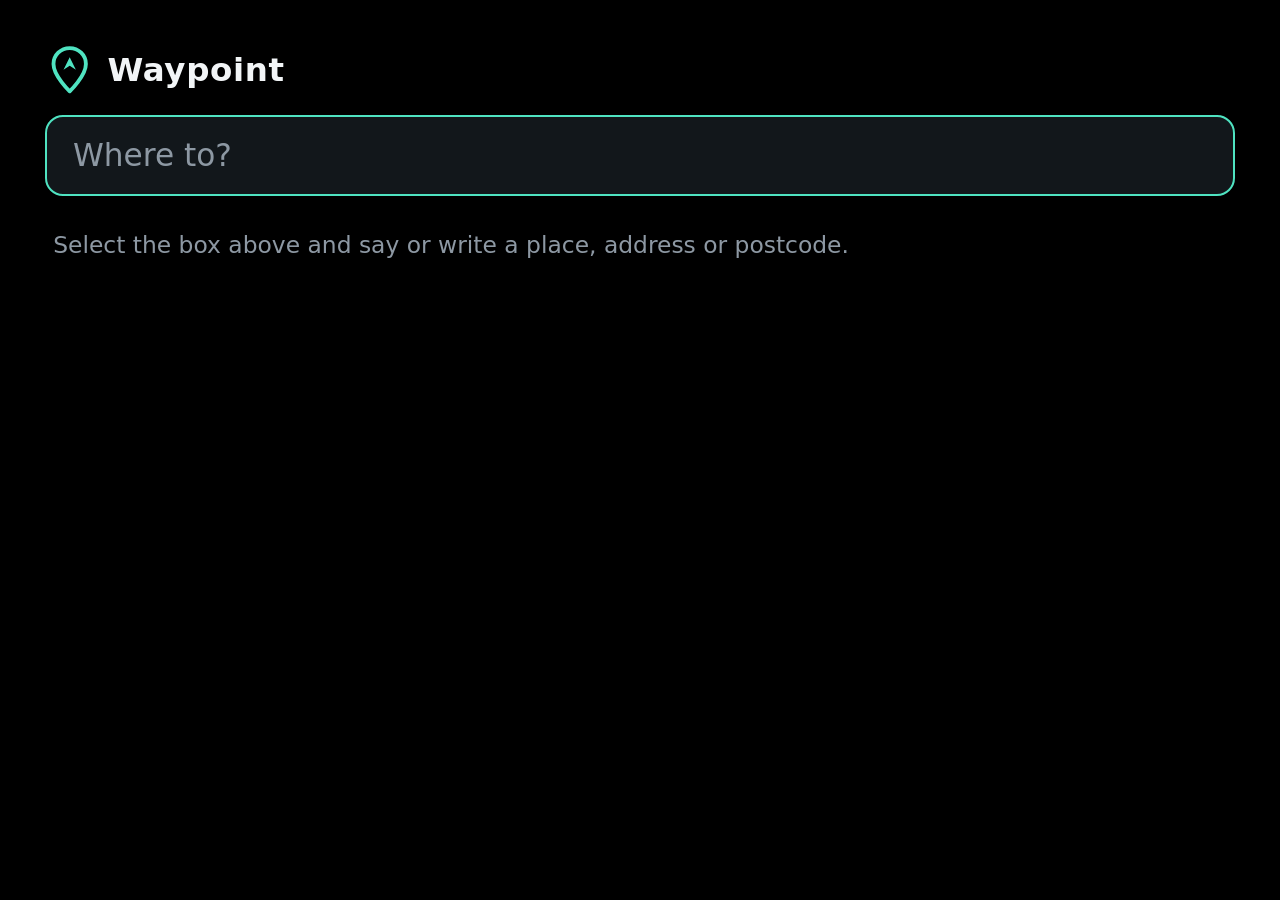
==== index.html @ 646df766 "Add files via upload" ====
<!doctype html>
<html lang="en">
<head>
  <meta charset="utf-8">
  <meta name="viewport" content="width=device-width, initial-scale=1">
  <meta name="application-name" content="Waypoint">
  <meta name="theme-color" content="#000000">
  <title>Waypoint</title>
  <link rel="icon" href="icons/icon.svg" type="image/svg+xml">
  <link rel="stylesheet" href="style.css">
</head>
<body>
  <div id="app" class="app-shell">

    <!-- ============ HOME ============ -->
    <section id="screen-home" class="screen" data-screen="home">
      <header class="brand">
        <svg class="brand-mark" viewBox="0 0 64 64" aria-hidden="true"><use href="#logo"/></svg>
        <span class="brand-name">Waypoint</span>
      </header>

      <form id="search-form" class="search" autocomplete="off">
        <label for="search-input" class="sr-only">Where to?</label>
        <input id="search-input" type="search" enterkeyhint="search"
               placeholder="Where to?" aria-label="Where to?">
      </form>

      <div class="scroll" id="home-lists">
        <h2 class="section-label" id="fav-label" hidden>Saved</h2>
        <div id="fav-list" class="list"></div>
        <h2 class="section-label" id="recent-label" hidden>Recent</h2>
        <div id="recent-list" class="list"></div>
        <p id="home-empty" class="hint">Select the box above and say or write a place, address or postcode.</p>
      </div>
    </section>

    <!-- ============ RESULTS ============ -->
    <section id="screen-results" class="screen" data-screen="results" hidden>
      <div class="topbar">
        <button class="back" data-action="back" aria-label="Back">‹</button>
        <h1 class="title" id="results-title">Results</h1>
      </div>
      <div class="scroll">
        <p id="results-status" class="hint"></p>
        <div id="results-list" class="list"></div>
      </div>
    </section>

    <!-- ============ PREVIEW ============ -->
    <section id="screen-preview" class="screen" data-screen="preview" hidden>
      <div class="topbar">
        <button class="back" data-action="back" aria-label="Back">‹</button>
        <h1 class="title">Route</h1>
      </div>
      <div class="preview-body">
        <h2 id="pv-name" class="pv-name"></h2>
        <p id="pv-addr" class="pv-addr"></p>
        <div class="pv-stats">
          <div><span id="pv-time" class="big">–</span><span class="small">walk</span></div>
          <div><span id="pv-dist" class="big">–</span><span class="small">distance</span></div>
          <div><span id="pv-eta" class="big">–</span><span class="small">arrive</span></div>
        </div>
        <p id="pv-status" class="hint"></p>
      </div>
      <div class="actions">
        <button id="btn-go" class="btn primary" data-action="go" disabled>Go</button>
        <button id="btn-save" class="btn" data-action="save">☆ Save</button>
      </div>
    </section>

    <!-- ============ NAVIGATE ============ -->
    <section id="screen-nav" class="screen nav" data-screen="nav" hidden>
      <button id="nav-focus" class="nav-focus" aria-label="Navigation. Select for options."></button>
      <div class="instr" id="instr">
        <svg id="instr-icon" class="instr-icon" viewBox="0 0 100 100" aria-hidden="true"></svg>
        <div class="instr-text">
          <div id="instr-dist" class="instr-dist">–</div>
          <div id="instr-street" class="instr-street">Finding you…</div>
        </div>
      </div>
      <div id="peek-tag" class="peek-tag" hidden></div>
      <div class="map-wrap">
        <canvas id="map" aria-hidden="true"></canvas>
        <div id="gps-warn" class="gps-warn" hidden>Weak GPS</div>
      </div>
      <div class="navbar">
        <span id="nav-remaining">–</span>
        <span id="nav-eta">–</span>
      </div>

      <div id="nav-menu" class="menu" hidden>
        <div class="menu-card">
          <button class="btn" data-action="resume">Resume</button>
          <button class="btn" data-action="voice" id="btn-voice">Voice: On</button>
          <button class="btn" data-action="reroute">Re-plan route</button>
          <button class="btn danger" data-action="end">End route</button>
        </div>
      </div>
    </section>

    <!-- ============ ARRIVED ============ -->
    <section id="screen-arrive" class="screen arrive" data-screen="arrive" hidden>
      <svg class="arrive-mark" viewBox="0 0 100 100" aria-hidden="true">
        <circle cx="50" cy="50" r="40" fill="none" stroke="currentColor" stroke-width="6"/>
        <path d="M32 51 l12 12 l24 -26" fill="none" stroke="currentColor" stroke-width="8" stroke-linecap="round" stroke-linejoin="round"/>
      </svg>
      <h1 class="arrive-title">You've arrived</h1>
      <p id="arrive-name" class="pv-addr"></p>
      <div class="actions">
        <button class="btn primary" data-action="done">Done</button>
      </div>
    </section>

    <div id="toast" class="toast" role="status" aria-live="polite" hidden></div>
  </div>

  <!-- Logo symbol: a location pin whose inner mark is a forward chevron -->
  <svg width="0" height="0" style="position:absolute" aria-hidden="true">
    <symbol id="logo" viewBox="0 0 64 64">
      <path d="M32 4C20.4 4 11 13.2 11 24.6 11 40 32 60 32 60s21-20 21-35.4C53 13.2 43.6 4 32 4z"
            fill="none" stroke="currentColor" stroke-width="5" stroke-linejoin="round"/>
      <path d="M24 32 L32 16 L40 32 L32 27 Z" fill="currentColor"/>
    </symbol>
  </svg>

  <script src="config.js"></script>
  <script src="app.js"></script>
</body>
</html>
---- style.css ----
/* Waypoint — styled for the Meta Ray-Ban Display (600×600, additive light).
   Black = transparent to the wearer, so the canvas is pure black and only
   the information you need is lit. */

:root {
  --bg: #000;
  --text: #f2f5f7;
  --dim: #8d98a3;
  --accent: #4fe3c1;      /* aqua: bright on an additive display */
  --accent-ink: #00110c;
  --warn: #ffb547;
  --danger: #ff6b6b;
  --surface: #12171b;
  --surface-2: #1c2328;
  --line: #2a333a;
  --radius: 18px;
  --gutter: 5vmin;
  font-size: clamp(16px, 3.6vmin, 26px);
}

* { box-sizing: border-box; }

html, body, #app {
  inline-size: 100%;
  block-size: 100%;
}

body {
  margin: 0;
  background: var(--bg);
  color: var(--text);
  font-family: system-ui, -apple-system, "Segoe UI", Roboto, sans-serif;
  line-height: 1.3;
  overflow: hidden;
  -webkit-font-smoothing: antialiased;
}

.app-shell { position: relative; overflow: hidden; }

.screen {
  position: absolute;
  inset: 0;
  display: flex;
  flex-direction: column;
  padding: var(--gutter);
  gap: 0.8rem;
}
.screen[hidden] { display: none; }

.sr-only {
  position: absolute; width: 1px; height: 1px; overflow: hidden;
  clip: rect(0 0 0 0); white-space: nowrap;
}

button { font: inherit; color: inherit; }

:focus-visible {
  outline: 3px solid var(--accent);
  outline-offset: 2px;
}

/* ---------- brand ---------- */
.brand { display: flex; align-items: center; gap: 0.5rem; color: var(--accent); }
.brand-mark { width: 1.9rem; height: 1.9rem; }
.brand-name { font-weight: 700; font-size: 1.25rem; letter-spacing: 0.02em; color: var(--text); }

/* ---------- search ---------- */
.search input {
  width: 100%;
  font: inherit;
  font-size: 1.2rem;
  color: var(--text);
  background: var(--surface);
  border: 2px solid var(--line);
  border-radius: var(--radius);
  padding: 0.7rem 1rem;
  outline: none;
}
.search input:focus { border-color: var(--accent); }
.search input::placeholder { color: var(--dim); }

/* ---------- lists ---------- */
.scroll {
  flex: 1 1 auto;
  min-height: 0;
  overflow-y: auto;
  scrollbar-width: none;
  padding: 3px; /* room for focus ring */
}
.scroll::-webkit-scrollbar { display: none; }

.section-label {
  margin: 0.6rem 0 0.35rem 0.2rem;
  font-size: 0.75rem;
  font-weight: 600;
  text-transform: uppercase;
  letter-spacing: 0.12em;
  color: var(--dim);
}

.list { display: flex; flex-direction: column; gap: 0.45rem; }

.item {
  display: flex;
  align-items: center;
  gap: 0.8rem;
  width: 100%;
  text-align: left;
  background: var(--surface);
  border: 0;
  border-radius: var(--radius);
  padding: 0.65rem 0.9rem;
  cursor: pointer;
}
.item:focus-visible { background: var(--surface-2); }
.item .ico {
  flex: 0 0 auto;
  width: 1.6rem; height: 1.6rem;
  color: var(--accent);
}
.item .txt { min-width: 0; flex: 1 1 auto; }
.item .name {
  display: block; font-weight: 600; font-size: 1.05rem;
  white-space: nowrap; overflow: hidden; text-overflow: ellipsis;
}
.item .sub {
  display: block; color: var(--dim); font-size: 0.82rem;
  white-space: nowrap; overflow: hidden; text-overflow: ellipsis;
}
.item .meta { flex: 0 0 auto; color: var(--dim); font-size: 0.85rem; }

.hint { color: var(--dim); font-size: 0.9rem; margin: 0.4rem 0.2rem; }

/* ---------- top bar ---------- */
.topbar { display: flex; align-items: center; gap: 0.6rem; }
.back {
  width: 2.4rem; height: 2.4rem;
  border-radius: 50%;
  border: 0;
  background: var(--surface);
  font-size: 1.6rem; line-height: 1;
  padding-bottom: 0.15rem;
  cursor: pointer;
}
.title { margin: 0; font-size: 1.15rem; font-weight: 600; }

/* ---------- preview ---------- */
.preview-body { flex: 1 1 auto; display: flex; flex-direction: column; justify-content: center; gap: 0.3rem; }
.pv-name { margin: 0; font-size: 1.55rem; line-height: 1.15; }
.pv-addr { margin: 0; color: var(--dim); font-size: 0.95rem; }
.pv-stats {
  display: grid; grid-template-columns: repeat(3, 1fr); gap: 0.5rem;
  margin-top: 1rem;
}
.pv-stats > div {
  background: var(--surface); border-radius: var(--radius);
  padding: 0.6rem; text-align: center;
  display: flex; flex-direction: column;
}
.big { font-size: 1.35rem; font-weight: 700; color: var(--accent); }
.small { font-size: 0.75rem; color: var(--dim); text-transform: uppercase; letter-spacing: 0.08em; }

.actions { display: flex; gap: 0.6rem; }
.btn {
  flex: 1 1 0;
  border: 0;
  border-radius: 999px;
  padding: 0.75rem 1rem;
  background: var(--surface-2);
  font-weight: 600;
  font-size: 1.05rem;
  cursor: pointer;
}
.btn.primary { background: var(--accent); color: var(--accent-ink); }
.btn.primary:disabled { background: var(--surface-2); color: var(--dim); }
.btn.danger { color: var(--danger); }

/* ---------- navigation ---------- */
.nav { gap: 0.5rem; }
.nav-focus {
  position: absolute; inset: 0;
  background: transparent; border: 0; opacity: 0;
  z-index: 0;
}
.nav-focus:focus-visible { outline: none; }
.instr, .map-wrap, .navbar, .peek-tag { position: relative; z-index: 1; pointer-events: none; }

.instr {
  display: flex; align-items: center; gap: 0.9rem;
  background: var(--surface);
  border-radius: var(--radius);
  padding: 0.7rem 0.9rem;
}
.instr.peek { outline: 2px dashed var(--dim); }
.instr.soon .instr-icon { color: #fff; }
.instr-icon {
  flex: 0 0 auto;
  width: 5.2rem; height: 5.2rem;
  color: var(--accent);
}
.instr-text { min-width: 0; }
.instr-dist { font-size: 2.3rem; font-weight: 800; line-height: 1; letter-spacing: -0.01em; }
.instr-street {
  font-size: 1.05rem; margin-top: 0.3rem;
  display: -webkit-box; -webkit-line-clamp: 2; -webkit-box-orient: vertical; overflow: hidden;
}
.peek-tag {
  align-self: center; margin-top: -0.2rem;
  font-size: 0.75rem; color: var(--dim);
  text-transform: uppercase; letter-spacing: 0.1em;
}

.map-wrap { flex: 1 1 auto; min-height: 0; }
#map { width: 100%; height: 100%; display: block; }
.gps-warn {
  position: absolute; top: 0.3rem; right: 0.3rem;
  font-size: 0.75rem; color: var(--warn);
  border: 1px solid var(--warn); border-radius: 999px; padding: 0.1rem 0.5rem;
}

.navbar {
  display: flex; justify-content: space-between;
  font-size: 1.05rem; font-weight: 600;
  padding: 0 0.3rem;
}
#nav-eta { color: var(--accent); }

.menu {
  position: absolute; inset: 0; z-index: 5;
  background: rgba(0,0,0,0.75);
  display: flex; align-items: center; justify-content: center;
  padding: var(--gutter);
}
.menu[hidden] { display: none; }
.menu-card { width: 100%; max-width: 22rem; display: flex; flex-direction: column; gap: 0.55rem; }

/* ---------- arrived ---------- */
.arrive { align-items: center; justify-content: center; text-align: center; }
.arrive-mark { width: 7rem; height: 7rem; color: var(--accent); }
.arrive-title { margin: 0.4rem 0 0; font-size: 1.8rem; }
.arrive .actions { width: 70%; margin-top: 1.4rem; }

/* ---------- toast ---------- */
.toast {
  position: absolute; left: 50%; bottom: var(--gutter);
  transform: translateX(-50%);
  max-width: 92%;
  background: var(--surface-2);
  border: 1px solid var(--line);
  border-radius: 999px;
  padding: 0.45rem 1rem;
  font-size: 0.9rem;
  z-index: 10;
  text-align: center;
}
.toast[hidden] { display: none; }
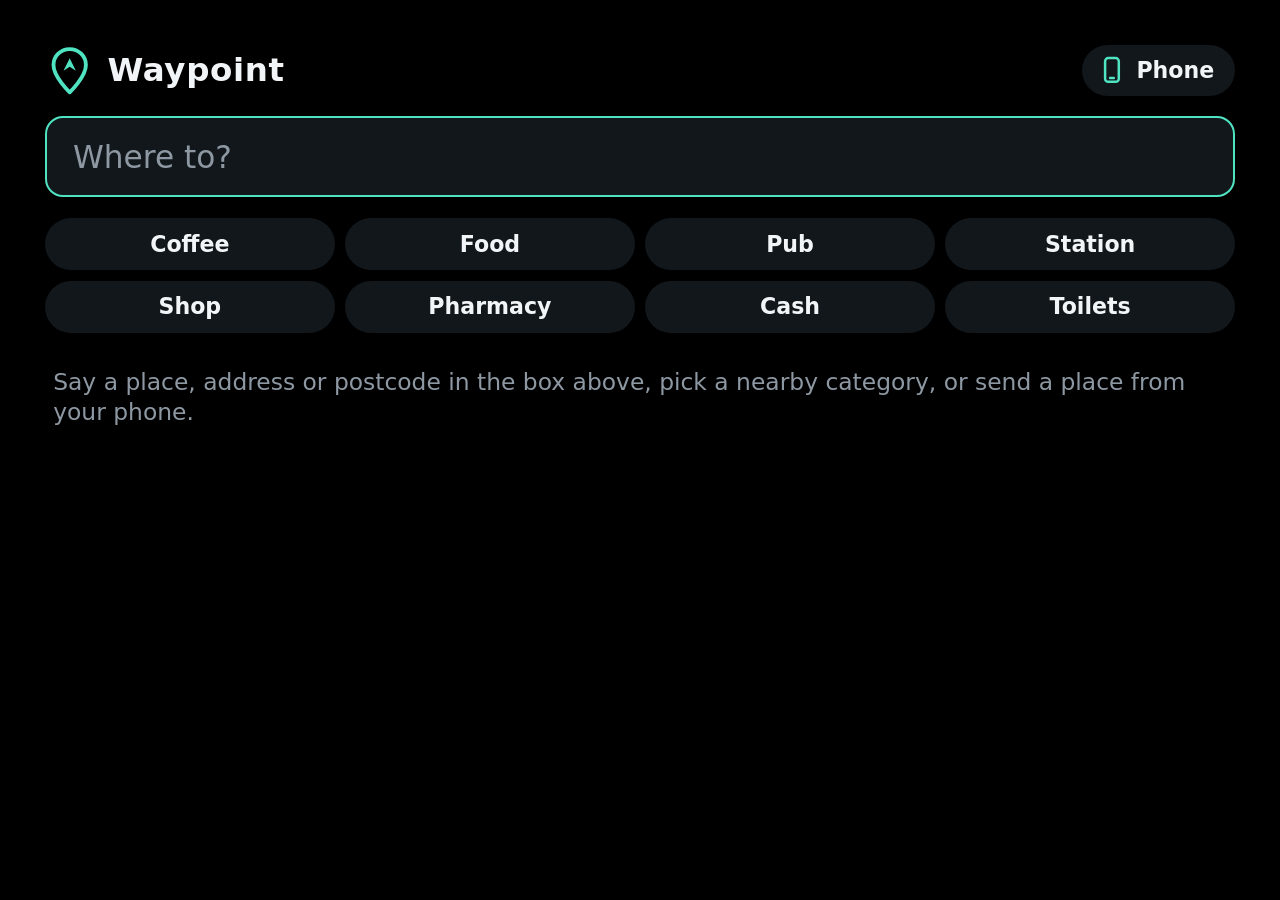
==== commit 9150d98d: "Add files via upload" ====
--- a/index.html
+++ b/index.html
@@ -17,6 +17,10 @@
       <header class="brand">
         <svg class="brand-mark" viewBox="0 0 64 64" aria-hidden="true"><use href="#logo"/></svg>
         <span class="brand-name">Waypoint</span>
+        <button class="icon-btn" data-action="phone" aria-label="Send a place from your phone">
+          <svg viewBox="0 0 24 24" aria-hidden="true"><rect x="6.5" y="2.5" width="11" height="19" rx="2.5" fill="none" stroke="currentColor" stroke-width="2"/><path d="M10.5 18.5h3" stroke="currentColor" stroke-width="2" stroke-linecap="round"/></svg>
+          <span>Phone</span>
+        </button>
       </header>
 
       <form id="search-form" class="search" autocomplete="off">
@@ -25,12 +29,14 @@
                placeholder="Where to?" aria-label="Where to?">
       </form>
 
+      <div class="chips" id="chips" aria-label="Nearby"></div>
+
       <div class="scroll" id="home-lists">
         <h2 class="section-label" id="fav-label" hidden>Saved</h2>
         <div id="fav-list" class="list"></div>
         <h2 class="section-label" id="recent-label" hidden>Recent</h2>
         <div id="recent-list" class="list"></div>
-        <p id="home-empty" class="hint">Select the box above and say or write a place, address or postcode.</p>
+        <p id="home-empty" class="hint">Say a place, address or postcode in the box above, pick a nearby category, or send a place from your phone.</p>
       </div>
     </section>
 
@@ -38,11 +44,32 @@
     <section id="screen-results" class="screen" data-screen="results" hidden>
       <div class="topbar">
         <button class="back" data-action="back" aria-label="Back">‹</button>
-        <h1 class="title" id="results-title">Results</h1>
+        <form id="research-form" class="search grow" autocomplete="off">
+          <input id="research-input" type="search" enterkeyhint="search" aria-label="Search again" placeholder="Search again">
+        </form>
       </div>
+      <p id="results-heard" class="heard" hidden></p>
       <div class="scroll">
         <p id="results-status" class="hint"></p>
         <div id="results-list" class="list"></div>
+      </div>
+    </section>
+
+    <!-- ============ SEND FROM PHONE ============ -->
+    <section id="screen-phone" class="screen" data-screen="phone" hidden>
+      <div class="topbar">
+        <button class="back" data-action="back" aria-label="Back">‹</button>
+        <h1 class="title">Send from phone</h1>
+      </div>
+      <div class="phone-body">
+        <p class="hint">On your phone, open</p>
+        <p id="phone-url" class="phone-url"></p>
+        <p class="hint">and enter this code:</p>
+        <p id="phone-code" class="phone-code"></p>
+        <p id="phone-status" class="phone-status"><span class="dot"></span><span id="phone-status-text">Connecting…</span></p>
+      </div>
+      <div class="actions">
+        <button class="btn" data-action="newcode">New code</button>
       </div>
     </section>
 
@@ -124,6 +151,7 @@
   </svg>
 
   <script src="config.js"></script>
+  <script src="search.js"></script>
   <script src="app.js"></script>
 </body>
 </html>
--- a/style.css
+++ b/style.css
@@ -64,6 +64,43 @@
 .brand-mark { width: 1.9rem; height: 1.9rem; }
 .brand-name { font-weight: 700; font-size: 1.25rem; letter-spacing: 0.02em; color: var(--text); }
 
+/* ---------- header buttons, chips ---------- */
+.icon-btn {
+  margin-left: auto;
+  display: inline-flex; align-items: center; gap: 0.35rem;
+  border: 0; border-radius: 999px;
+  background: var(--surface);
+  padding: 0.4rem 0.8rem 0.4rem 0.6rem;
+  font-size: 0.85rem; font-weight: 600; color: var(--text);
+  cursor: pointer;
+}
+.icon-btn svg { width: 1.15rem; height: 1.15rem; color: var(--accent); }
+
+.chips { display: grid; grid-template-columns: repeat(4, 1fr); gap: 0.4rem; }
+.chip {
+  border: 0; border-radius: 999px;
+  background: var(--surface);
+  padding: 0.45rem 0.2rem;
+  font-size: 0.85rem; font-weight: 600;
+  cursor: pointer;
+  white-space: nowrap; overflow: hidden; text-overflow: ellipsis;
+}
+.chip:focus-visible { background: var(--surface-2); color: var(--accent); }
+
+.heard { margin: -0.3rem 0.2rem 0; font-size: 0.85rem; color: var(--dim); }
+.heard b { color: var(--text); font-weight: 600; }
+.grow { flex: 1 1 auto; }
+.topbar .search input { font-size: 1.05rem; padding: 0.5rem 0.9rem; }
+
+/* ---------- phone pairing ---------- */
+.phone-body { flex: 1 1 auto; display: flex; flex-direction: column; justify-content: center; align-items: center; text-align: center; gap: 0.2rem; }
+.phone-body .hint { margin: 0.2rem; }
+.phone-url { margin: 0; font-size: 1rem; font-weight: 600; color: var(--text); word-break: break-all; }
+.phone-code { margin: 0.2rem 0 0.4rem; font-size: 2.8rem; font-weight: 800; letter-spacing: 0.08em; color: var(--accent); font-variant-numeric: tabular-nums; }
+.phone-status { display: flex; align-items: center; gap: 0.45rem; font-size: 0.85rem; color: var(--dim); margin: 0.3rem 0 0; }
+.phone-status .dot { width: 0.55rem; height: 0.55rem; border-radius: 50%; background: var(--warn); }
+.phone-status.on .dot { background: var(--accent); }
+
 /* ---------- search ---------- */
 .search input {
   width: 100%;
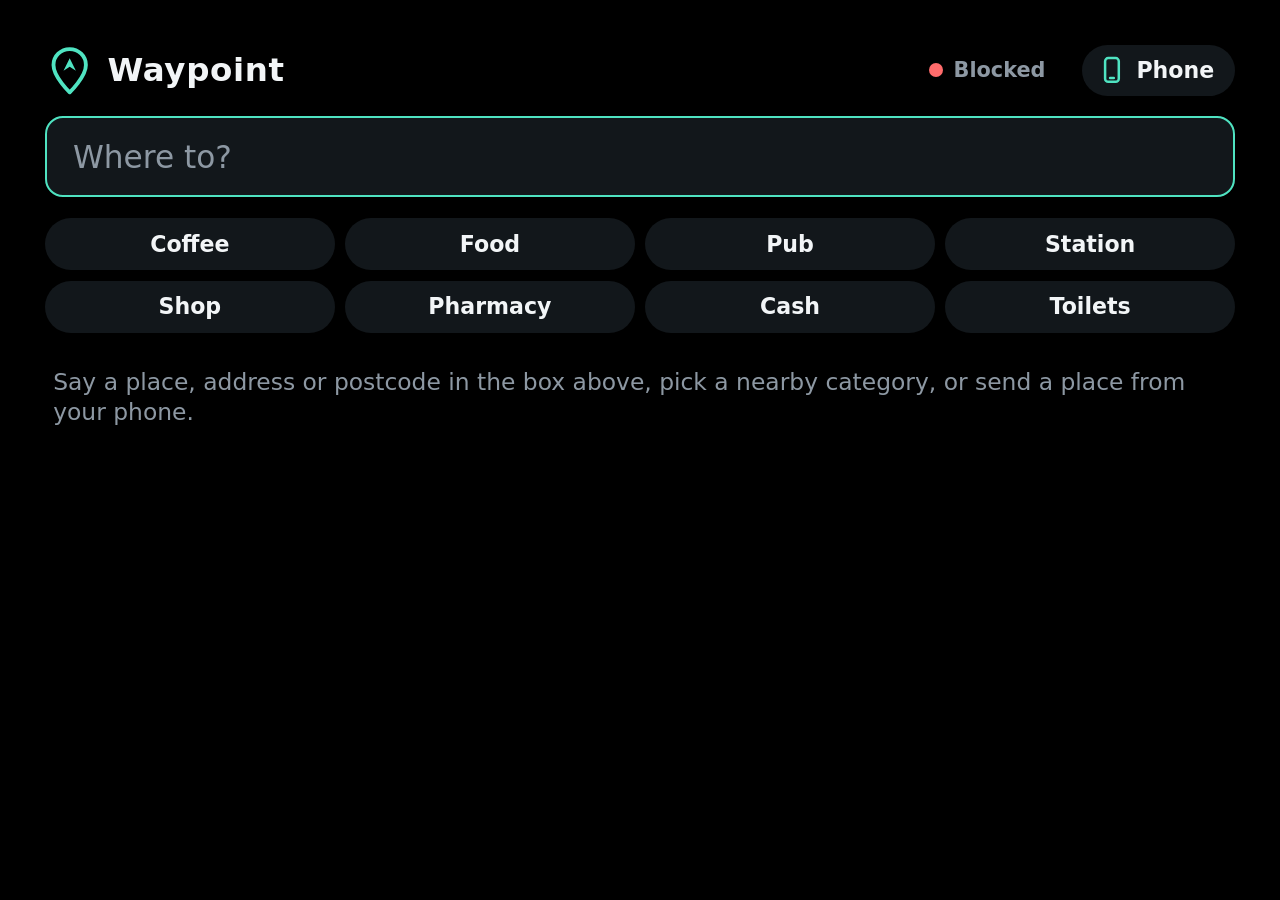
==== commit 9d7106b0: "Add files via upload" ====
--- a/index.html
+++ b/index.html
@@ -17,6 +17,9 @@
       <header class="brand">
         <svg class="brand-mark" viewBox="0 0 64 64" aria-hidden="true"><use href="#logo"/></svg>
         <span class="brand-name">Waypoint</span>
+        <button class="loc-badge" id="loc-badge" data-action="loc" aria-label="Location status">
+          <span class="dot"></span><span id="loc-text">Location</span>
+        </button>
         <button class="icon-btn" data-action="phone" aria-label="Send a place from your phone">
           <svg viewBox="0 0 24 24" aria-hidden="true"><rect x="6.5" y="2.5" width="11" height="19" rx="2.5" fill="none" stroke="currentColor" stroke-width="2"/><path d="M10.5 18.5h3" stroke="currentColor" stroke-width="2" stroke-linecap="round"/></svg>
           <span>Phone</span>
@@ -70,6 +73,30 @@
       </div>
       <div class="actions">
         <button class="btn" data-action="newcode">New code</button>
+      </div>
+    </section>
+
+    <!-- ============ LOCATION HELP ============ -->
+    <section id="screen-loc" class="screen" data-screen="loc" hidden>
+      <div class="topbar">
+        <button class="back" data-action="back" aria-label="Back">‹</button>
+        <h1 class="title">Location</h1>
+      </div>
+      <div class="scroll" tabindex="0" aria-label="Location details and help">
+        <dl id="loc-info" class="kv"></dl>
+        <div class="help">
+          <p><b>Never finds you?</b> On your iPhone check:</p>
+          <ol>
+            <li>Settings → Privacy &amp; Security → <b>Location Services</b> on</li>
+            <li>Settings → Apps → <b>Meta AI</b> → Location → <b>Always</b>, and <b>Precise Location</b> on</li>
+            <li>Settings → Apps → Meta AI → <b>Background App Refresh</b> on</li>
+            <li>Bluetooth on, and the Meta AI app open in the background</li>
+          </ol>
+          <p>Then press Try again. Sending a place from the phone page also passes over your phone's location, so you can start a route either way.</p>
+        </div>
+      </div>
+      <div class="actions">
+        <button class="btn primary" data-action="locretry">Try again</button>
       </div>
     </section>
 
--- a/style.css
+++ b/style.css
@@ -92,6 +92,28 @@
 .grow { flex: 1 1 auto; }
 .topbar .search input { font-size: 1.05rem; padding: 0.5rem 0.9rem; }
 
+/* ---------- location badge + help ---------- */
+.loc-badge {
+  margin-left: auto;
+  display: inline-flex; align-items: center; gap: 0.4rem;
+  border: 0; border-radius: 999px; background: transparent;
+  padding: 0.35rem 0.6rem; font-size: 0.8rem; font-weight: 600; color: var(--dim);
+  cursor: pointer;
+}
+.loc-badge + .icon-btn { margin-left: 0.3rem; }
+.loc-badge .dot, .kv .dot { width: 0.55rem; height: 0.55rem; border-radius: 50%; background: var(--warn); flex: none; }
+.loc-badge.ok .dot { background: var(--accent); }
+.loc-badge.bad .dot { background: var(--danger); }
+.loc-badge.ok { color: var(--text); }
+.kv { display: grid; grid-template-columns: auto 1fr; gap: 0.3rem 0.8rem; margin: 0.2rem 0.2rem 0.6rem; font-size: 0.9rem; }
+.kv dt { color: var(--dim); }
+.kv dd { margin: 0; font-weight: 600; }
+.help { background: var(--surface); border-radius: var(--radius); padding: 0.6rem 0.9rem; font-size: 0.8rem; }
+.scroll:focus-visible { outline: 2px solid var(--line); border-radius: var(--radius); }
+.help p { margin: 0.2rem 0; }
+.help ol { margin: 0.3rem 0; padding-left: 1.2rem; }
+.help li { margin: 0.15rem 0; }
+
 /* ---------- phone pairing ---------- */
 .phone-body { flex: 1 1 auto; display: flex; flex-direction: column; justify-content: center; align-items: center; text-align: center; gap: 0.2rem; }
 .phone-body .hint { margin: 0.2rem; }
@@ -250,7 +272,7 @@
 .map-wrap { flex: 1 1 auto; min-height: 0; }
 #map { width: 100%; height: 100%; display: block; }
 .gps-warn {
-  position: absolute; top: 0.3rem; right: 0.3rem;
+  position: absolute; top: 0.3rem; left: 0.3rem;
   font-size: 0.75rem; color: var(--warn);
   border: 1px solid var(--warn); border-radius: 999px; padding: 0.1rem 0.5rem;
 }
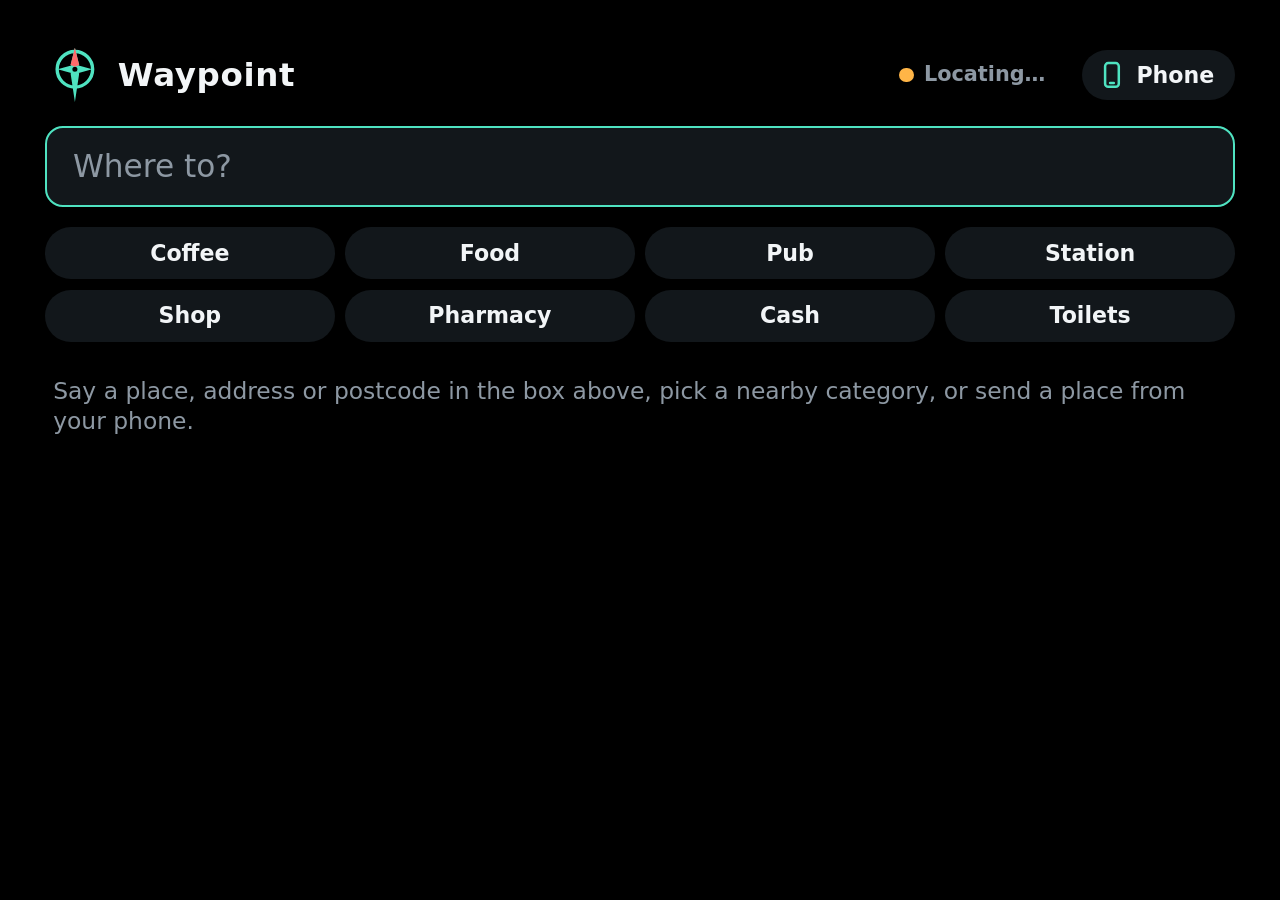
==== commit 14e814e0: "Add files via upload" ====
--- a/index.html
+++ b/index.html
@@ -6,7 +6,8 @@
   <meta name="application-name" content="Waypoint">
   <meta name="theme-color" content="#000000">
   <title>Waypoint</title>
-  <link rel="icon" href="icons/icon.svg" type="image/svg+xml">
+  <link rel="icon" href="icons/favicon.svg" type="image/svg+xml">
+  <link rel="apple-touch-icon" href="icons/apple-touch-icon.png">
   <link rel="stylesheet" href="style.css">
 </head>
 <body>
@@ -158,7 +159,7 @@
         <circle cx="50" cy="50" r="40" fill="none" stroke="currentColor" stroke-width="6"/>
         <path d="M32 51 l12 12 l24 -26" fill="none" stroke="currentColor" stroke-width="8" stroke-linecap="round" stroke-linejoin="round"/>
       </svg>
-      <h1 class="arrive-title">You've arrived</h1>
+      <h1 class="arrive-title">Land ahoy!</h1>
       <p id="arrive-name" class="pv-addr"></p>
       <div class="actions">
         <button class="btn primary" data-action="done">Done</button>
@@ -168,12 +169,12 @@
     <div id="toast" class="toast" role="status" aria-live="polite" hidden></div>
   </div>
 
-  <!-- Logo symbol: a location pin whose inner mark is a forward chevron -->
+  <!-- Logo: a compass rose whose south point is a map pin -->
   <svg width="0" height="0" style="position:absolute" aria-hidden="true">
     <symbol id="logo" viewBox="0 0 64 64">
-      <path d="M32 4C20.4 4 11 13.2 11 24.6 11 40 32 60 32 60s21-20 21-35.4C53 13.2 43.6 4 32 4z"
-            fill="none" stroke="currentColor" stroke-width="5" stroke-linejoin="round"/>
-      <path d="M24 32 L32 16 L40 32 L32 27 Z" fill="currentColor"/>
+      <circle cx="32" cy="26" r="19" fill="none" stroke="currentColor" stroke-width="3.6"/>
+      <path fill="currentColor" fill-rule="evenodd" d="M32 3L36.6 21.4 32 26 27.4 21.4ZM32 26L36.6 30.6 32 61 27.4 30.6ZM32 26L36 22 50.5 26 36 30ZM32 26L28 22 13.5 26 28 30ZM34.7 26a2.7 2.7 0 1 0-5.4 0a2.7 2.7 0 1 0 5.4 0Z"/>
+      <path fill="#ff6b6b" d="M32 3L36.6 21.4 32 23.2 27.4 21.4Z"/>
     </symbol>
   </svg>
 
--- a/style.css
+++ b/style.css
@@ -61,7 +61,7 @@
 
 /* ---------- brand ---------- */
 .brand { display: flex; align-items: center; gap: 0.5rem; color: var(--accent); }
-.brand-mark { width: 1.9rem; height: 1.9rem; }
+.brand-mark { width: 2.3rem; height: 2.3rem; }
 .brand-name { font-weight: 700; font-size: 1.25rem; letter-spacing: 0.02em; color: var(--text); }
 
 /* ---------- header buttons, chips ---------- */
@@ -102,7 +102,10 @@
 }
 .loc-badge + .icon-btn { margin-left: 0.3rem; }
 .loc-badge .dot, .kv .dot { width: 0.55rem; height: 0.55rem; border-radius: 50%; background: var(--warn); flex: none; }
-.loc-badge.ok .dot { background: var(--accent); }
+.loc-badge.ok .dot { background: var(--accent); animation: none; }
+.loc-badge .dot { animation: pulse 1.4s ease-in-out infinite; }
+@keyframes pulse { 50% { opacity: 0.25; } }
+@media (prefers-reduced-motion: reduce) { .loc-badge .dot { animation: none; } }
 .loc-badge.bad .dot { background: var(--danger); }
 .loc-badge.ok { color: var(--text); }
 .kv { display: grid; grid-template-columns: auto 1fr; gap: 0.3rem 0.8rem; margin: 0.2rem 0.2rem 0.6rem; font-size: 0.9rem; }
@@ -313,3 +316,6 @@
   text-align: center;
 }
 .toast[hidden] { display: none; }
+/* During navigation, messages sit just under the instruction card, clear of the stats. */
+.toast.on-nav { bottom: auto; top: calc(var(--gutter) + 7.6rem); font-size: 0.85rem; }
+input[type=search]::-webkit-search-cancel-button { display: none; -webkit-appearance: none; }
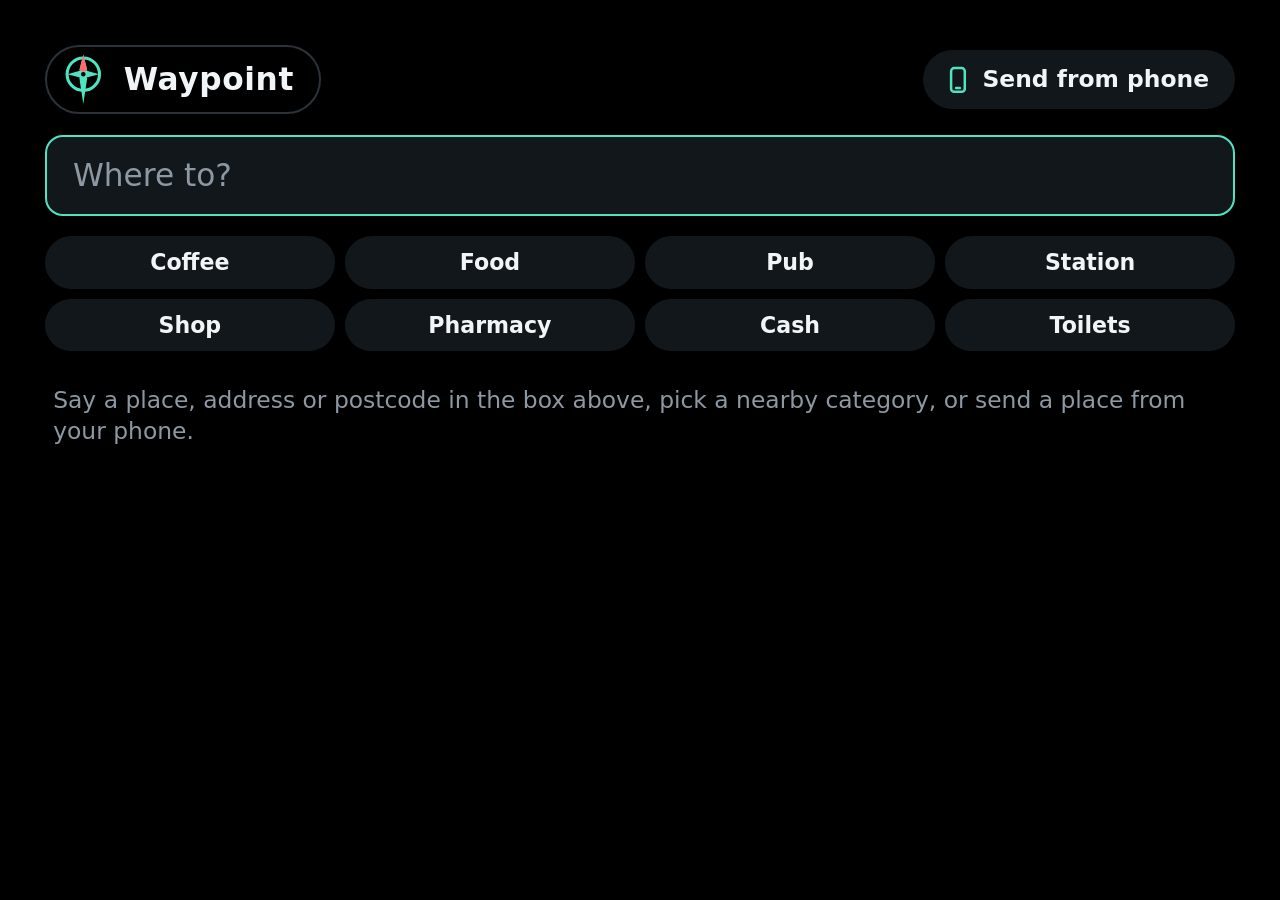
==== commit 39f75e9e: "Add files via upload" ====
--- a/index.html
+++ b/index.html
@@ -15,15 +15,14 @@
 
     <!-- ============ HOME ============ -->
     <section id="screen-home" class="screen" data-screen="home">
-      <header class="brand">
-        <svg class="brand-mark" viewBox="0 0 64 64" aria-hidden="true"><use href="#logo"/></svg>
-        <span class="brand-name">Waypoint</span>
-        <button class="loc-badge" id="loc-badge" data-action="loc" aria-label="Location status">
-          <span class="dot"></span><span id="loc-text">Location</span>
+      <header class="home-head">
+        <button class="brand wait" id="brand-btn" data-action="loc" aria-label="Waypoint. Location: finding you. Select for details.">
+          <svg class="brand-mark" viewBox="0 0 64 64" aria-hidden="true"><use href="#logo"/></svg>
+          <span class="brand-name">Waypoint</span>
         </button>
         <button class="icon-btn" data-action="phone" aria-label="Send a place from your phone">
           <svg viewBox="0 0 24 24" aria-hidden="true"><rect x="6.5" y="2.5" width="11" height="19" rx="2.5" fill="none" stroke="currentColor" stroke-width="2"/><path d="M10.5 18.5h3" stroke="currentColor" stroke-width="2" stroke-linecap="round"/></svg>
-          <span>Phone</span>
+          <span>Send from phone</span>
         </button>
       </header>
 
--- a/style.css
+++ b/style.css
@@ -59,10 +59,25 @@
   outline-offset: 2px;
 }
 
-/* ---------- brand ---------- */
-.brand { display: flex; align-items: center; gap: 0.5rem; color: var(--accent); }
-.brand-mark { width: 2.3rem; height: 2.3rem; }
-.brand-name { font-weight: 700; font-size: 1.25rem; letter-spacing: 0.02em; color: var(--text); }
+/* ---------- brand (doubles as the location status button) ---------- */
+:root { --ok: #4cd97b; }
+.home-head { display: flex; align-items: center; gap: 0.6rem; }
+.brand {
+  display: inline-flex; align-items: center; gap: 0.5rem;
+  color: var(--accent); background: transparent;
+  border: 2px solid var(--line); border-radius: 999px;
+  padding: 0.2rem 0.95rem 0.2rem 0.35rem;
+  cursor: pointer;
+  transition: border-color 0.4s ease;
+}
+.brand.ok { border-color: var(--ok); }
+.brand.bad { border-color: var(--danger); }
+.brand.wait { animation: pulse-border 1.6s ease-in-out infinite; }
+@keyframes pulse-border { 50% { border-color: transparent; } }
+@media (prefers-reduced-motion: reduce) { .brand.wait { animation: none; } }
+.brand:focus-visible { outline: 3px solid var(--accent); outline-offset: 3px; }
+.brand-mark { width: 2.1rem; height: 2.1rem; }
+.brand-name { font-weight: 700; font-size: 1.2rem; letter-spacing: 0.02em; color: var(--text); }
 
 /* ---------- header buttons, chips ---------- */
 .icon-btn {
@@ -70,8 +85,8 @@
   display: inline-flex; align-items: center; gap: 0.35rem;
   border: 0; border-radius: 999px;
   background: var(--surface);
-  padding: 0.4rem 0.8rem 0.4rem 0.6rem;
-  font-size: 0.85rem; font-weight: 600; color: var(--text);
+  padding: 0.55rem 1rem 0.55rem 0.8rem;
+  font-size: 0.9rem; font-weight: 600; color: var(--text); white-space: nowrap;
   cursor: pointer;
 }
 .icon-btn svg { width: 1.15rem; height: 1.15rem; color: var(--accent); }
@@ -93,21 +108,7 @@
 .topbar .search input { font-size: 1.05rem; padding: 0.5rem 0.9rem; }
 
 /* ---------- location badge + help ---------- */
-.loc-badge {
-  margin-left: auto;
-  display: inline-flex; align-items: center; gap: 0.4rem;
-  border: 0; border-radius: 999px; background: transparent;
-  padding: 0.35rem 0.6rem; font-size: 0.8rem; font-weight: 600; color: var(--dim);
-  cursor: pointer;
-}
-.loc-badge + .icon-btn { margin-left: 0.3rem; }
-.loc-badge .dot, .kv .dot { width: 0.55rem; height: 0.55rem; border-radius: 50%; background: var(--warn); flex: none; }
-.loc-badge.ok .dot { background: var(--accent); animation: none; }
-.loc-badge .dot { animation: pulse 1.4s ease-in-out infinite; }
-@keyframes pulse { 50% { opacity: 0.25; } }
-@media (prefers-reduced-motion: reduce) { .loc-badge .dot { animation: none; } }
-.loc-badge.bad .dot { background: var(--danger); }
-.loc-badge.ok { color: var(--text); }
+.kv .dot { width: 0.55rem; height: 0.55rem; border-radius: 50%; background: var(--warn); flex: none; }
 .kv { display: grid; grid-template-columns: auto 1fr; gap: 0.3rem 0.8rem; margin: 0.2rem 0.2rem 0.6rem; font-size: 0.9rem; }
 .kv dt { color: var(--dim); }
 .kv dd { margin: 0; font-weight: 600; }
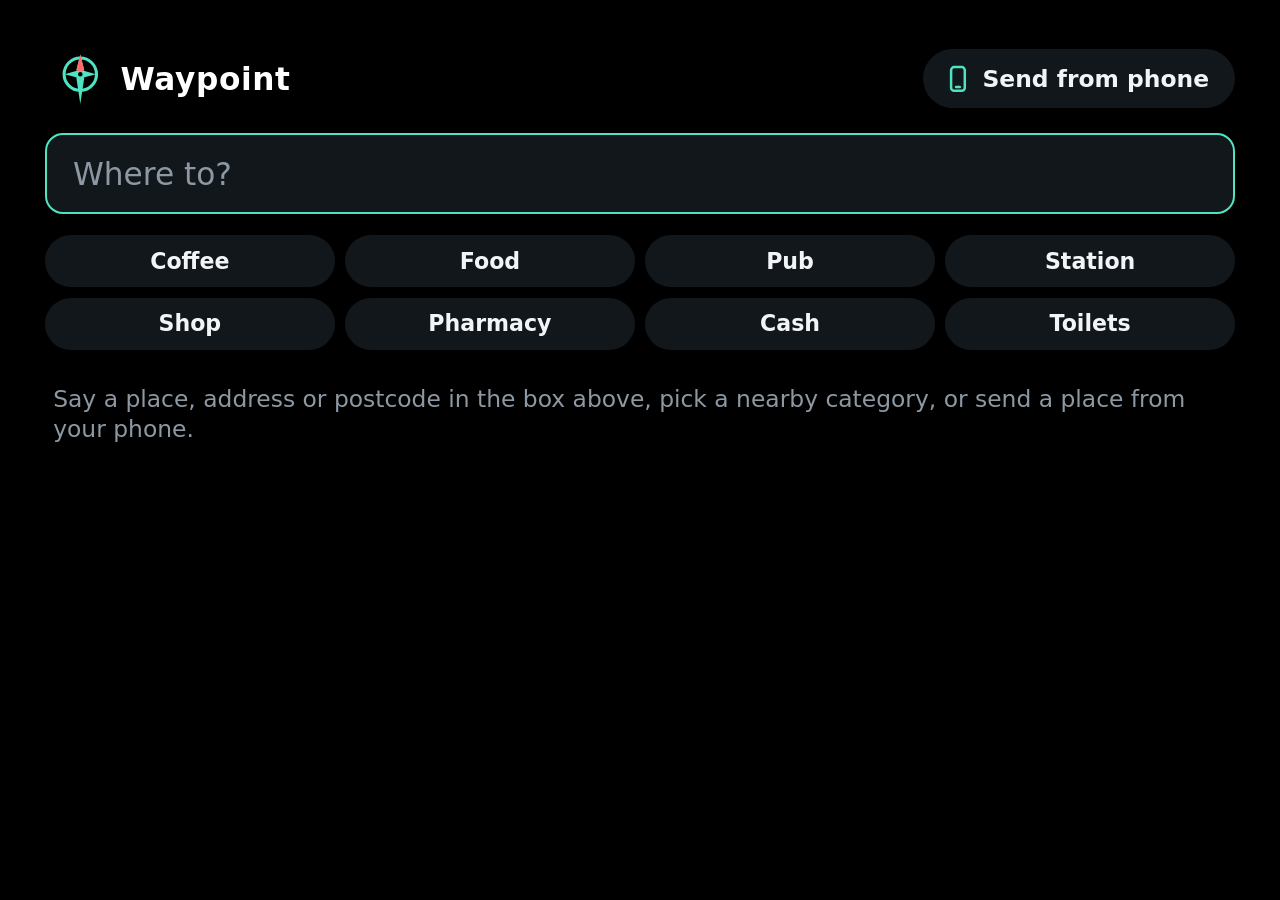
==== commit 1235eedd: "Add files via upload" ====
--- a/index.html
+++ b/index.html
@@ -5,6 +5,8 @@
   <meta name="viewport" content="width=device-width, initial-scale=1">
   <meta name="application-name" content="Waypoint">
   <meta name="theme-color" content="#000000">
+  <!-- Only the site name (never the address, which may hold your backup key) is sent to other sites. -->
+  <meta name="referrer" content="strict-origin-when-cross-origin">
   <title>Waypoint</title>
   <link rel="icon" href="icons/favicon.svg" type="image/svg+xml">
   <link rel="apple-touch-icon" href="icons/apple-touch-icon.png">
@@ -80,7 +82,7 @@
     <section id="screen-loc" class="screen" data-screen="loc" hidden>
       <div class="topbar">
         <button class="back" data-action="back" aria-label="Back">‹</button>
-        <h1 class="title">Location</h1>
+        <h1 class="title">Status</h1>
       </div>
       <div class="scroll" tabindex="0" aria-label="Location details and help">
         <dl id="loc-info" class="kv"></dl>
--- a/style.css
+++ b/style.css
@@ -65,19 +65,17 @@
 .brand {
   display: inline-flex; align-items: center; gap: 0.5rem;
   color: var(--accent); background: transparent;
-  border: 2px solid var(--line); border-radius: 999px;
-  padding: 0.2rem 0.95rem 0.2rem 0.35rem;
-  cursor: pointer;
-  transition: border-color 0.4s ease;
-}
-.brand.ok { border-color: var(--ok); }
-.brand.bad { border-color: var(--danger); }
-.brand.wait { animation: pulse-border 1.6s ease-in-out infinite; }
-@keyframes pulse-border { 50% { border-color: transparent; } }
-@media (prefers-reduced-motion: reduce) { .brand.wait { animation: none; } }
-.brand:focus-visible { outline: 3px solid var(--accent); outline-offset: 3px; }
+  border: 0; border-radius: 999px;
+  padding: 0.25rem 0.9rem 0.25rem 0.3rem;
+  cursor: pointer;
+}
+/* Location status is shown by the colour of the word "Waypoint":
+   white = all good (or still finding you), red = a problem — select it for details. */
+.brand .brand-name { transition: color 0.4s ease; }
+.brand.bad .brand-name { color: var(--danger); }
+.brand:focus-visible { outline: 3px solid var(--accent); outline-offset: 2px; }
 .brand-mark { width: 2.1rem; height: 2.1rem; }
-.brand-name { font-weight: 700; font-size: 1.2rem; letter-spacing: 0.02em; color: var(--text); }
+.brand-name { font-weight: 700; font-size: 1.2rem; letter-spacing: 0.02em; color: #ffffff; }
 
 /* ---------- header buttons, chips ---------- */
 .icon-btn {
